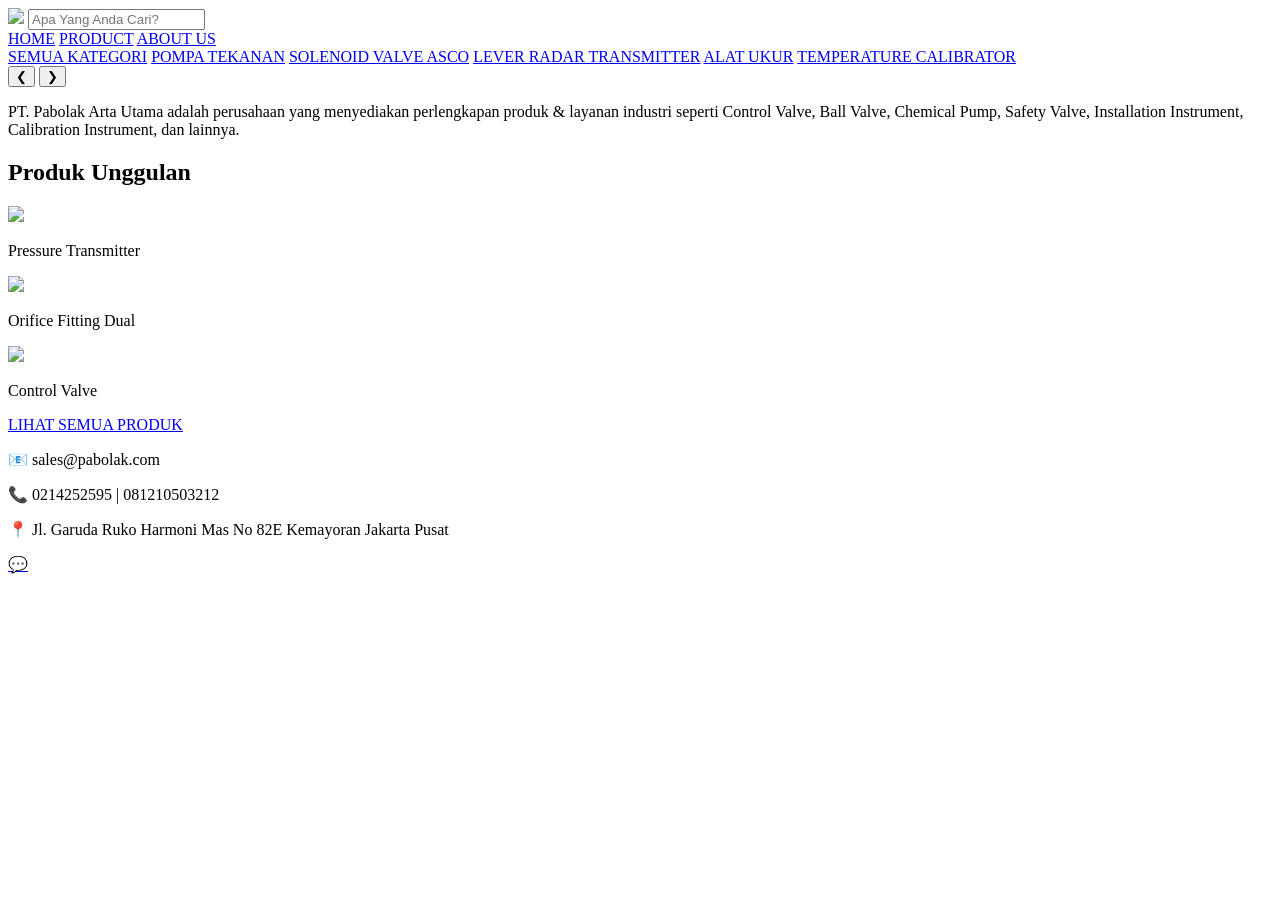
==== index.html @ 5bbf403c "Add files via upload" ====
<!DOCTYPE html>
<html lang="id">
<head>
<meta charset="UTF-8">
<title>PT Pabolak Arta Utama | Industrial Supplier</title>
<meta name="viewport" content="width=device-width, initial-scale=1.0">
<link rel="stylesheet" href="css/style.css">
</head>
<body>

<!-- HEADER -->
<header class="header">
  <div class="header-container">
    <img src="images/logo.png" class="logo">
    <input type="text" placeholder="Apa Yang Anda Cari?" class="search">
    <nav>
      <a href="http://localhost/company_web/">HOME</a>
      <a href="product.html">PRODUCT</a>
      <a href="#">ABOUT US</a>
    </nav>
  </div>
</header>

<!-- CATEGORY MENU -->
<div class="category-menu">
  <a href="#">SEMUA KATEGORI</a>
  <a href="#">POMPA TEKANAN</a>
  <a href="#">SOLENOID VALVE ASCO</a>
  <a href="#">LEVER RADAR TRANSMITTER</a>
  <a href="#">ALAT UKUR</a>
  <a href="#">TEMPERATURE CALIBRATOR</a>
</div>

<!-- HERO BANNER -->
<section class="slider">
  <div class="slides">
    <div class="slide active" style="background-image: url('images/bg1.jpg');"></div>
<div class="slide" style="background-image: url('images/bg2.jpg');"></div>
<div class="slide" style="background-image: url('images/bg3.jpg');"></div>
  </div>

  <button class="nav prev">&#10094;</button>
  <button class="nav next">&#10095;</button>
  <script src="script.js"></script>

</section>

<!-- COMPANY DESC -->
<section class="company-desc">
  <p>
    PT. Pabolak Arta Utama adalah perusahaan yang menyediakan perlengkapan produk & layanan industri
    seperti Control Valve, Ball Valve, Chemical Pump, Safety Valve, Installation Instrument,
    Calibration Instrument, dan lainnya.
  </p>
</section>

<!-- PRODUCT SECTION -->
<section class="products">
<h2>Produk Unggulan</h2>

<div class="product-grid">
  <div class="product-card">
    <img src="images/product1.jpg">
    <p>Pressure Transmitter</p>
  </div>
  <div class="product-card">
    <img src="images/product1.jpg">
    <p>Orifice Fitting Dual</p>
  </div>
  <div class="product-card">
    <img src="images/product1.jpg">
    <p>Control Valve</p>
  </div>
</div>

<div class="btn-center">
  <a href="product.html" class="btn">LIHAT SEMUA PRODUK</a>
</div>


<!-- FOOTER -->
<footer>
<div class="footer-container">
  <div>
    <p>📧 sales@pabolak.com</p>
    <p>📞 0214252595 | 081210503212</p>
    <p>📍 Jl. Garuda Ruko Harmoni Mas No 82E Kemayoran Jakarta Pusat</p>
  </div>
</div>
</footer>

<!-- WHATSAPP -->
<a href="https://wa.me/6281210503212" class="wa">💬</a>

</body>
</html>
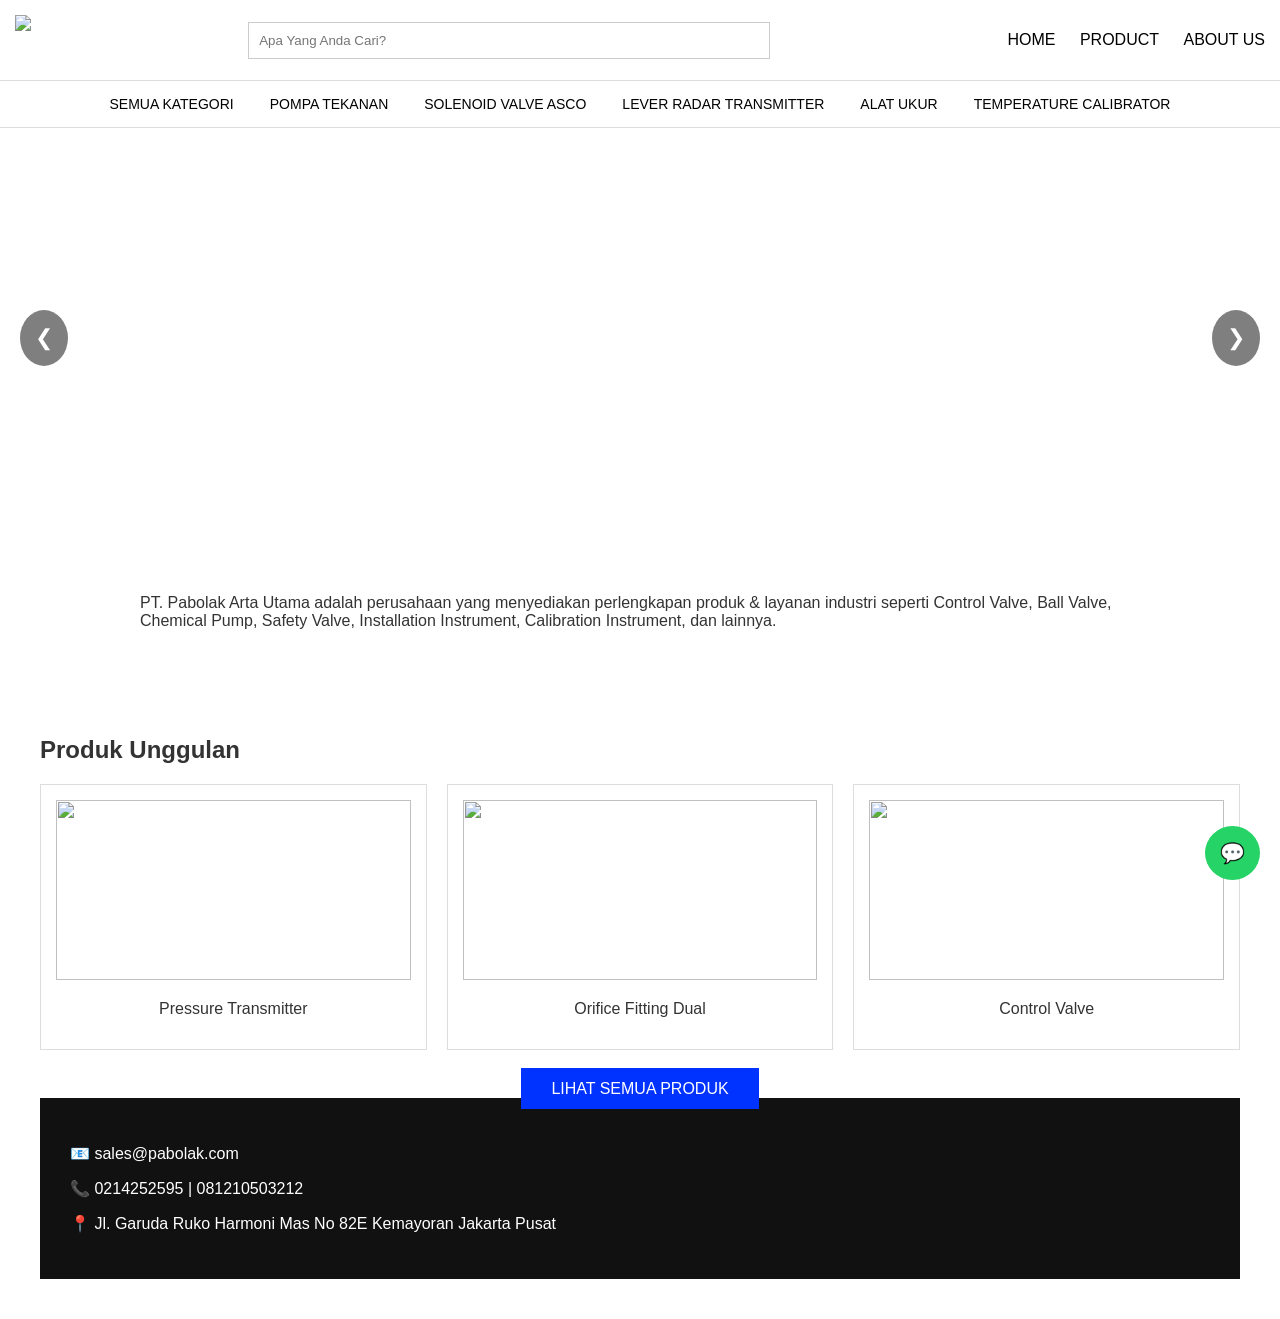
==== commit 5a9727e4: "Update index.html" ====
--- a/index.html
+++ b/index.html
@@ -4,7 +4,7 @@
 <meta charset="UTF-8">
 <title>PT Pabolak Arta Utama | Industrial Supplier</title>
 <meta name="viewport" content="width=device-width, initial-scale=1.0">
-<link rel="stylesheet" href="css/style.css">
+<link rel="stylesheet" href="style.css">
 </head>
 <body>
 
@@ -94,3 +94,4 @@
 
 </body>
 </html>
+
--- a/style.css
+++ b/style.css
@@ -0,0 +1,312 @@
+body {
+  margin:0;
+  font-family: Arial, Helvetica, sans-serif;
+  color:#333;
+}
+
+/* HEADER */
+.header {
+  background:#fff;
+  border-bottom:1px solid #ddd;
+}
+.header-container {
+  display:flex;
+  align-items:center;
+  justify-content:space-between;
+  padding:15px;
+}
+.logo { height:50px; }
+.search {
+  width:40%;
+  padding:10px;
+  border:1px solid #ccc;
+}
+nav a {
+  margin-left:20px;
+  text-decoration:none;
+  color:#000;
+}
+
+/* CATEGORY */
+.category-menu {
+  display:flex;
+  justify-content:center;
+  gap:20px;
+  padding:10px;
+  border-bottom:1px solid #ddd;
+}
+.category-menu a {
+  font-size:14px;
+  text-decoration:none;
+  color:#000;
+}
+
+/* HERO */
+.hero {
+  background:#7a0000 url("../images/banner.jpg") right center no-repeat;
+  background-size:contain;
+  color:#fff;
+  height:300px;
+  display:flex;
+  align-items:center;
+  padding-left:50px;
+}
+.hero h1 { font-size:48px; }
+
+/* CONTENT */
+.company-desc {
+  padding:30px;
+  max-width:1000px;
+  margin:auto;
+}
+
+.products {
+  padding:40px;
+}
+.product-grid {
+  display:grid;
+  grid-template-columns:repeat(auto-fit,minmax(220px,1fr));
+  gap:20px;
+}
+.product-card {
+  border:1px solid #ddd;
+  padding:10px;
+  text-align:center;
+}
+.product-card img {
+  width:100%;
+  height:180px;
+  object-fit:contain;
+}
+
+.btn {
+  background:#0033ff;
+  color:#fff;
+  padding:12px 30px;
+  text-decoration:none;
+}
+.btn-center {
+  text-align:center;
+  margin-top:30px;
+}
+
+/* FOOTER */
+footer {
+  background:#111;
+  color:#fff;
+  padding:30px;
+}
+
+/* WA */
+.wa {
+  position:fixed;
+  right:20px;
+  bottom:20px;
+  background:#25d366;
+  color:#fff;
+  padding:15px;
+  border-radius:50%;
+  text-decoration:none;
+  font-size:20px;
+}
+/* PAGE TITLE */
+.page-title {
+  padding:30px;
+  border-bottom:1px solid #ddd;
+}
+
+/* PRODUCT PAGE */
+.product-page {
+  display:flex;
+  padding:30px;
+  gap:30px;
+}
+
+/* SIDEBAR */
+.sidebar {
+  width:250px;
+  border-right:1px solid #ddd;
+}
+.sidebar h3 {
+  margin-bottom:10px;
+}
+.sidebar ul {
+  list-style:none;
+  padding:0;
+}
+.sidebar ul li {
+  margin-bottom:8px;
+}
+.sidebar ul li a {
+  text-decoration:none;
+  color:#000;
+  font-size:14px;
+}
+
+/* PRODUCT LIST */
+.product-list {
+  flex:1;
+  display:grid;
+  grid-template-columns:repeat(auto-fit,minmax(220px,1fr));
+  gap:20px;
+}
+
+.product-card {
+  border:1px solid #ddd;
+  padding:15px;
+  text-align:center;
+}
+.product-card img {
+  width:100%;
+  height:180px;
+  object-fit:contain;
+}
+.product-card h4 {
+  margin:10px 0 5px;
+}
+.btn-detail {
+  display:inline-block;
+  margin-top:10px;
+  padding:8px 15px;
+  background:#0033ff;
+  color:#fff;
+  text-decoration:none;
+  font-size:13px;
+}
+
+/* PAGINATION */
+.pagination {
+  text-align:center;
+  margin:30px 0;
+}
+.pagination a {
+  border:1px solid #ddd;
+  padding:8px 12px;
+  margin:0 3px;
+  text-decoration:none;
+  color:#000;
+}
+.pagination a.active {
+  background:#0033ff;
+  color:#fff;
+}
+
+/* RESPONSIVE */
+@media(max-width:768px){
+  .product-page {
+    flex-direction:column;
+  }
+  .sidebar {
+    width:100%;
+    border-right:none;
+    border-bottom:1px solid #ddd;
+    padding-bottom:20px;
+  }
+}
+nav a {
+  margin-left: 20px;
+  text-decoration: none;
+  color: #000;
+  font-weight: 500;
+  transition: color 0.3s ease;
+}
+
+nav a:hover {
+  color: #0033ff; /* biru */
+}
+.category-menu a {
+  font-size: 14px;
+  text-decoration: none;
+  color: #000;
+  padding: 5px 8px;
+  transition: color 0.3s ease, background 0.3s ease;
+}
+
+.category-menu a:hover {
+  color: #0033ff;        /* teks biru */
+  background: #eef3ff;  /* background biru muda */
+  border-radius: 4px;
+}
+.sidebar ul li a {
+  text-decoration: none;
+  color: #000;
+  transition: color 0.3s ease;
+}
+
+.sidebar ul li a:hover {
+  color: #0033ff;
+}
+nav a {
+  position: relative;
+}
+
+nav a::after {
+  content: "";
+  position: absolute;
+  width: 0;
+  height: 2px;
+  background: #0033ff;
+  left: 0;
+  bottom: -5px;
+  transition: width 0.3s;
+}
+
+nav a:hover::after {
+  width: 100%;
+}
+.slider {
+  position: relative;
+  width: 100%;
+  height: 420px;
+  overflow: hidden;
+}
+
+.slides {
+  width: 100%;
+  height: 100%;
+}
+
+.slide {
+  position: absolute;
+  width: 100%;
+  height: 100%;
+  object-fit: cover;
+  opacity: 0;
+  transition: opacity 0.8s ease;
+}
+
+.slide.active {
+  opacity: 1;
+}
+
+/* Tombol kiri & kanan */
+.nav {
+  position: absolute;
+  top: 50%;
+  transform: translateY(-50%);
+  background: rgba(0,0,0,0.5);
+  color: #fff;
+  border: none;
+  padding: 15px;
+  cursor: pointer;
+  font-size: 22px;
+  border-radius: 50%;
+  transition: background 0.3s;
+}
+
+.nav:hover {
+  background: rgba(0,51,255,0.8);
+}
+
+.prev {
+  left: 20px;
+}
+
+.next {
+  right: 20px;
+}
+.slide {
+  background-size: contain;
+  background-position: center;
+  background-repeat: no-repeat;
+}
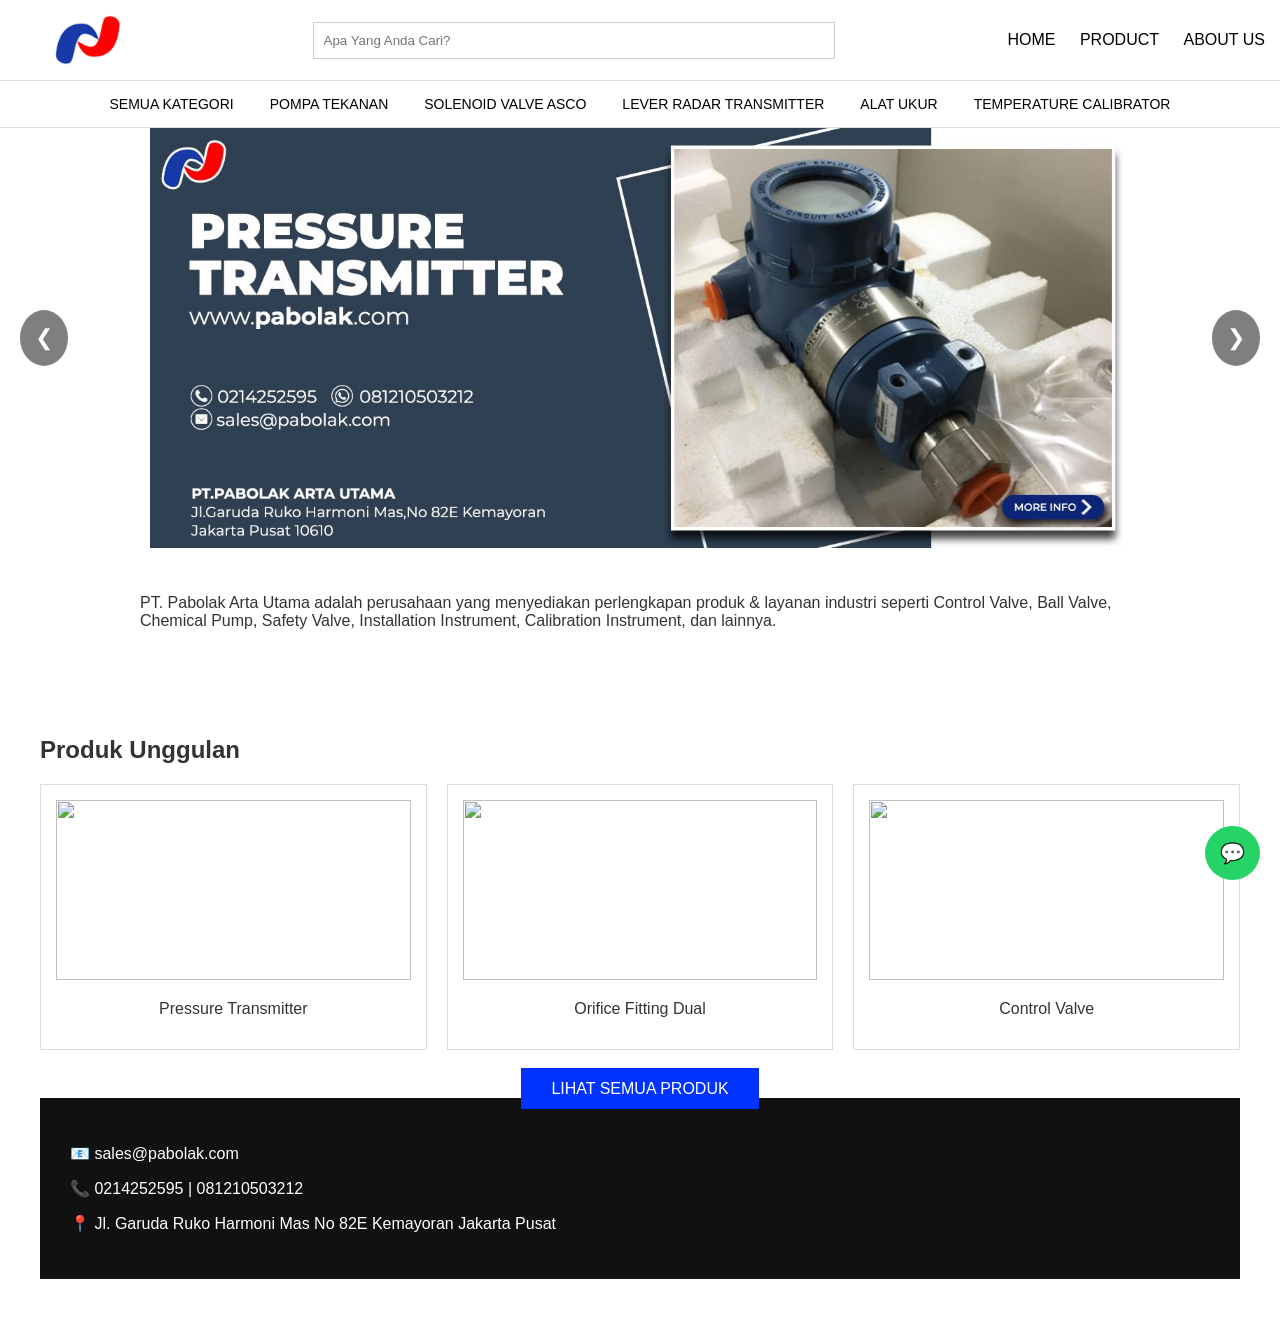
==== commit c6a0e8c1: "Update index.html" ====
--- a/index.html
+++ b/index.html
@@ -11,7 +11,7 @@
 <!-- HEADER -->
 <header class="header">
   <div class="header-container">
-    <img src="images/logo.png" class="logo">
+    <img src="logo.png" class="logo">
     <input type="text" placeholder="Apa Yang Anda Cari?" class="search">
     <nav>
       <a href="http://localhost/company_web/">HOME</a>
@@ -34,9 +34,9 @@
 <!-- HERO BANNER -->
 <section class="slider">
   <div class="slides">
-    <div class="slide active" style="background-image: url('images/bg1.jpg');"></div>
-<div class="slide" style="background-image: url('images/bg2.jpg');"></div>
-<div class="slide" style="background-image: url('images/bg3.jpg');"></div>
+    <div class="slide active" style="background-image: url('bg1.jpg');"></div>
+<div class="slide" style="background-image: url('bg2.jpg');"></div>
+<div class="slide" style="background-image: url('bg3.jpg');"></div>
   </div>
 
   <button class="nav prev">&#10094;</button>
@@ -60,15 +60,15 @@
 
 <div class="product-grid">
   <div class="product-card">
-    <img src="images/product1.jpg">
+    <img src="product1.jpg">
     <p>Pressure Transmitter</p>
   </div>
   <div class="product-card">
-    <img src="images/product1.jpg">
+    <img src="product1.jpg">
     <p>Orifice Fitting Dual</p>
   </div>
   <div class="product-card">
-    <img src="images/product1.jpg">
+    <img src="product1.jpg">
     <p>Control Valve</p>
   </div>
 </div>
@@ -95,3 +95,4 @@
 </body>
 </html>
 
+
